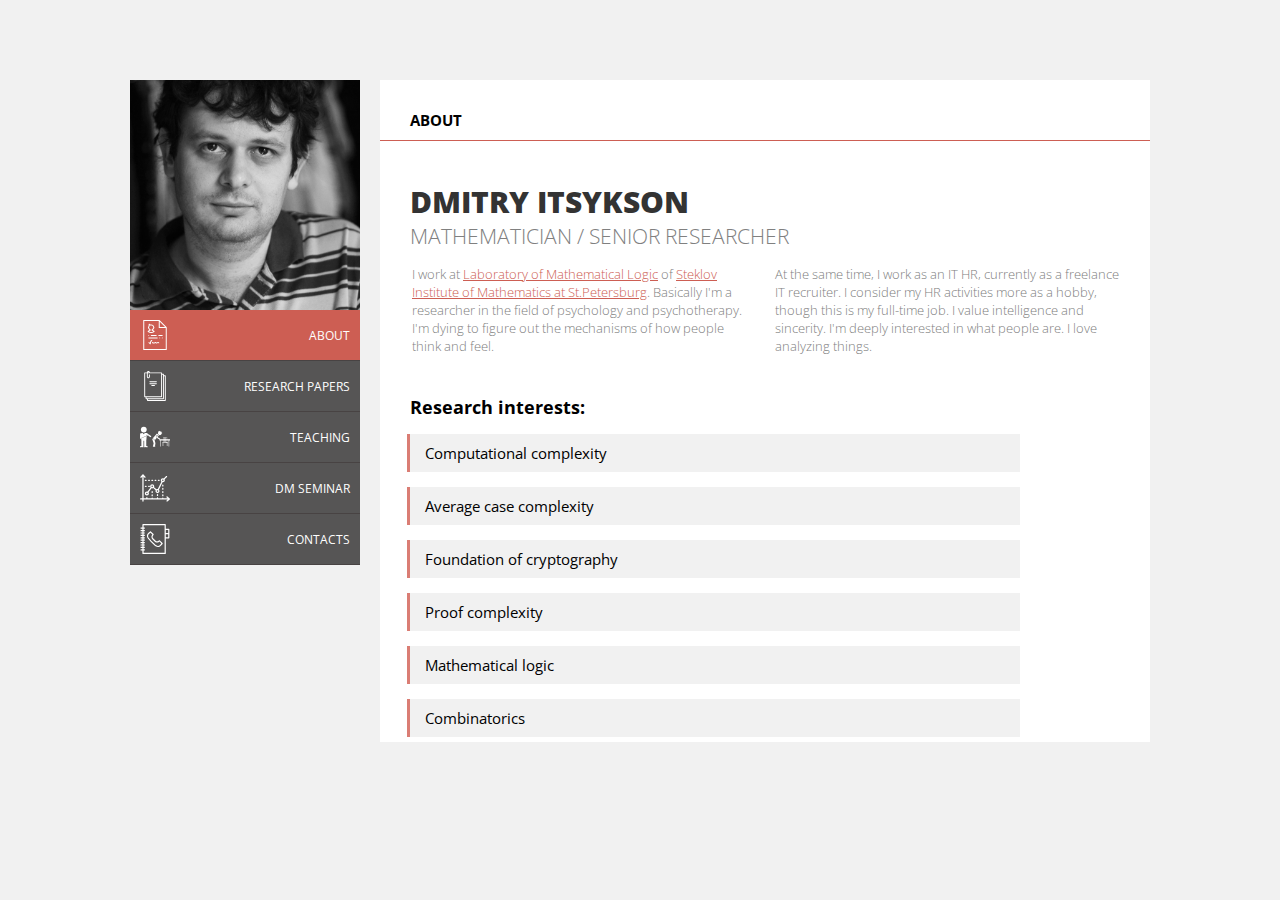
==== index.html @ 764912aa "First revision." ====
<!DOCTYPE html>
<html>
<head>
  <meta charset="utf-8">
  <title>Dmitry Itsykson</title>
  <script src="https://cdnjs.cloudflare.com/ajax/libs/jquery/3.1.1/jquery.min.js">
  </script>
  <script src="Dima.js">
  </script>
  <link href="style.css" rel="stylesheet">
  <link href="https://fonts.googleapis.com/css?family=Open+Sans:300,400,800" rel="stylesheet">
  <meta name="viewport" content="width=device-width, initial-scale=1">
</head>
<body>
  <div class="whole-page">
    <div class="pic-and-menu">
      <div class="pic-container">
        <img alt="Dmitry Itsykson" class="pic" src="Dmitry-bw.jpg"> 
      </div>
      <nav>
        <ul class="menu">
          <li class="mobile-menu">
            <button class="mobile-menu-button">
              <img alt="P" class="mobile-menu-icon" src="icons/svg/resume.svg">
            </button>
          </li>
          <li class="menu-button" data-card-id='about'>
            <a href="#about"> 
              <img alt="P" class="menu-icon" src="icons/svg/resume.svg">
              <div class="menu-text">
                ABOUT
              </div>
            </a>
          </li> 
          <li class="menu-button" data-card-id="papers">
          <a href="#papers">
            <img alt="P" class="menu-icon" src="icons/svg/book.svg">
            <div class="menu-text">
              RESEARCH PAPERS
            </div>
          </a>
          </li> <!--button class="menu-button" data-card-id="slides">
              <img class="menu-icon" src="icons/svg/presentation.svg" alt="P">
              <div class="menu-text">SLIDES OF MY TALKS</div-->
          <li class="menu-button" data-card-id="teaching">
          <a href="#teaching">
            <img alt="P" class="menu-icon" src="icons/svg/old.svg">
            <div class="menu-text">
              TEACHING
            </div>
          </a>
          </li> 
          <li class="menu-button" data-card-id="seminar">
          <a href="#seminar">
            <img alt="P" class="menu-icon" src="icons/svg/connection.svg">
            <div class="menu-text">
              DM SEMINAR
            </div>
          </a>
          </li> 
          <li class="menu-button" data-card-id="contacts">
          <a href="#contacts">
            <img alt="P" class="menu-icon" src="icons/svg/phone-book.svg">
            <div class="menu-text">
              CONTACTS
            </div>
          </a>
          </li>
        </ul>
      </nav>
    </div>
    <div class="card" data-card="about">
      <div class="heading">
        <h2>ABOUT</h2>
      </div>
      <div class="main-content">
        <div class="name">
          DMITRY ITSYKSON
        </div>
        <div class="position">
          MATHEMATICIAN / SENIOR RESEARCHER
        </div>
        <div class="description">
          <div class="description-left-column">
            I work at <a href="http://logic.pdmi.ras.ru/" target="_blank">Laboratory of
            Mathematical Logic</a> of <a href="http://www.pdmi.ras.ru/pdmi/index.php" target=
            "_blank">Steklov Institute of Mathematics at St.Petersburg</a>. Basically I'm a
            researcher in the field of psychology and psychotherapy. I'm dying to figure out the
            mechanisms of how people think and feel.
          </div>
          <div class="description-right-column">
            At the same time, I work as an IT HR, currently as a freelance IT recruiter. I consider
            my HR activities more as a hobby, though this is my full-time job. I value intelligence
            and sincerity. I'm deeply interested in what people are. I love analyzing things.
          </div>
        </div>
        <div class="interests-title title">
          <b>Research interests:</b>
        </div>
        <div class="interests-list-container">
          <ul class="interests-list fancy-list">
            <li>Computational complexity</li>
            <li>Average case complexity</li>
            <li>Foundation of cryptography</li>
            <li>Proof complexity</li>
            <li>Mathematical logic</li>
            <li>Combinatorics</li>
          </ul>
        </div>
      </div><!--закончилась right-part-research-interests-->
    </div>
    <div class="card" data-card="teaching">
      <div class="heading">
        <h2>TEACHING</h2>
      </div>
      <div class="main-content">
        <div class="list-container">
          <ul class="teaching-list block-list">
            <li>
              <div class="teaching-item">
                <div class="course-name">
                  Randomized methods in computations
                </div>
                <div class="course-place">
                  Computer Science Club
                </div>
                <div class="course-year">
                  Spring 2012
                </div>
              </div>
              <div class="course-space"></div>
            </li>
            <li>
              <div class="teaching-item">
                <div class="course-name">
                  Advanced topics in Computational Complexity
                </div>
                <div class="course-place">
                  Academic University
                </div>
                <div class="course-year">
                  Spring 2011
                </div>
              </div>
              <div class="course-space"></div>
            </li>
            <li>
              <div class="teaching-item">
                <div class="course-name">
                  Computational Complexity
                </div>
                <div class="course-place">
                  Academic University
                </div>
                <div class="course-year">
                  Fall 2010, Fall 2011
                </div>
              </div>
              <div class="course-space"></div>
            </li>
            <li>
              <div class="teaching-item">
                <div class="course-name">
                  Foundations of cryptography and average-case complexity
                </div>
                <div class="course-place">
                  Academic University
                </div>
                <div class="course-year">
                  Spring 2010, Spring 2012
                </div>
              </div>
              <div class="course-space"></div>
            </li>
            <li>
              <div class="teaching-item">
                <div class="course-name">
                  Advanced topics in Discrate Mathematics (expanders, probabalistic and algebraic
                  methods in combinatorics)
                </div>
                <div class="course-place">
                  Academic University
                </div>
                <div class="course-year">
                  Spring 2010, Spring 2011, Spring 2012
                </div>
              </div>
              <div class="course-space"></div>
            </li>
            <li>
              <div class="teaching-item">
                <div class="course-name">
                  ASeminar on theoretical computer science
                </div>
                <div class="course-place">
                  Academic University
                </div>
                <div class="course-year">
                  Spring 2010
                </div>
              </div>
              <div class="course-space"></div>
            </li>
            <li>
              <div class="teaching-item">
                <div class="course-name">
                  Seminar om Mathematical Logic and Complexity theory
                </div>
                <div class="course-place">
                  Academic University
                </div>
                <div class="course-year">
                  Fall 2009
                </div>
              </div>
              <div class="course-space"></div>
            </li>
            <li>
              <div class="teaching-item">
                <div class="course-name">
                  Mathematical foundations of Computer Science
                </div>
                <div class="course-place">
                  Computer Science club
                </div>
                <div class="course-year">
                  Fall 2009
                </div>
              </div>
              <div class="course-space"></div>
            </li>
            <li>
              <div class="teaching-item">
                <div class="course-name">
                  Hardness vs randomness
                </div>
                <div class="course-place">
                  Computer Science club
                </div>
                <div class="course-year">
                  Spring 2009
                </div>
              </div>
              <div class="course-space"></div>
            </li>
            <li>
              <div class="teaching-item">
                <div class="course-name">
                  Mathematical Logic
                </div>
                <div class="course-place">
                  Academic University
                </div>
                <div class="course-year">
                  Spring 2009
                </div>
              </div>
              <div class="course-space"></div>
            </li>
            <li>
              <div class="teaching-item">
                <div class="course-name">
                  Discrete mathematics
                </div>
                <div class="course-place">
                  Academic University
                </div>
                <div class="course-year">
                  Fall 2008, Fall 2009
                </div>
              </div>
              <div class="course-space"></div>
            </li>
            <li>
              <div class="teaching-item">
                <div class="course-name">
                  Campaign against illiteracy
                </div>
                <div class="course-place">
                  Computer Science Club
                </div>
                <div class="course-year">
                  Fall 2007, Fall 2008
                </div>
              </div>
              <div class="course-space"></div>
            </li>
            <li>
              <div class="teaching-item">
                <div class="course-name">
                  Advanced topics in Discrete Mathematics
                </div>
                <div class="course-place">
                  Special Seminar for SPbSU students
                </div>
                <div class="course-year">
                  Spring-Fall 2007
                </div>
              </div>
              <div class="course-space"></div>
            </li>
            <li>
              <div class="teaching-item">
                <div class="course-name">
                  Mathematics
                </div>
                <div class="course-place">
                  St. Petersburg Center of mathematical education
                </div>
                <div class="course-year">
                  2004-2011
                </div>
              </div>
              <div class="course-space"></div>
            </li>
          </ul>
        </div>
      </div>
    </div>
    <div class="card" data-card="papers">
      <div class="heading">
        <h2>PAPERS</h2>
      </div>
      <div class="main-content">
        <div class="list-container">
          <ul class="papers-list block-list">
            <li>
              <div class="papers-item">
                <div class="paper-authors">
                  Dmitry Itsykson, Alexander Okhotin, Vsevolod Oparin
                </div>
                <div class="paper-title">
                  Computational and proof complexity of partial string avoidability
                </div>
                <div class="paper-detailes">
                  MFCS 2016, [pdf].
                </div>
              </div>
              <div class="paper-space"></div>
            </li>
            <li>
              <div class="papers-item">
                <div class="paper-authors">
                  Dmitry Itsykson, Vsevolod Oparin, Mikhail Slabodkin, Dmitriy Sokolov
                </div>
                <div class="paper-title">
                  Tight Lower Bounds on the Resolution Complexity of Perfect Matching Principles
                </div>
                <div class="paper-detailes">
                  Fundamenta Informaticae vol. 145, no. 3, pp. 229-242, 2016.
                </div>
              </div>
              <div class="paper-space"></div>
            </li>
            <li>
              <div class="papers-item">
                <div class="paper-authors">
                  Dmitry Itsykson, Alexander Knop and Dmitry Sokolov
                </div>
                <div class="paper-title">
                  Complexity of distributions and average-case hardness
                </div>
                <div class="paper-detailes">
                  ECCC Report TR15-174. Accepted to ISAAC 2016.
                </div>
              </div>
              <div class="paper-space"></div>
            </li>
            <li>
              <div class="papers-item">
                <div class="paper-authors">
                  Dmitry Itsykson, Alexander Knop and Dmitry Sokolov
                </div>
                <div class="paper-title">
                  Heuristic time hierarchies via hierarchies for sampling distributions
                </div>
                <div class="paper-detailes">
                  ECCC Report TR14-178 Accepted to ISAAC 2015.
                </div>
              </div>
              <div class="paper-space"></div>
            </li>
            <li>
              <div class="papers-item">
                <div class="paper-authors">
                  Dmitry Itsykson, Mikhail Slabodkin and Dmitry Sokolov
                </div>
                <div class="paper-title">
                  Resolution complexity of perfect matching principles for sparse graphs
                </div>
                <div class="paper-detailes">
                  ECCC Report TR14-093. Accepted to CSR 2015. Draft [.pdf].
                </div>
              </div>
              <div class="paper-space"></div>
            </li>
            <li>
              <div class="papers-item">
                <div class="paper-authors">
                  Dmitry Itsykson and Dmitry Sokolov
                </div>
                <div class="paper-title">
                  Lower bounds for splittings by linear combinations
                </div>
                <div class="paper-detailes">
                  Accepted to MFCS-2014. Draft (updated 09.08.2014).
                </div>
              </div>
              <div class="paper-space"></div>
            </li>
            <li>
              <div class="papers-item">
                <div class="paper-authors">
                  Dmitry Itsykson and Dmitry Sokolov
                </div>
                <div class="paper-title">
                  On fast non-deterministic algorithms and short heuristic proofs
                </div>
                <div class="paper-detailes">
                  Fundamenta Informaticae, 132(1):113-129, 2014. Draft [.pdf].
                </div>
              </div>
              <div class="paper-space"></div>
            </li>
            <li>
              <div class="papers-item">
                <div class="paper-authors">
                  Dmitry Itsykson and Vsevolod Oparin
                </div>
                <div class="paper-title">
                  Graph expansion, Tseitin formulas and resolution proofs for CSP
                </div>
                <div class="paper-detailes">
                  In proceedings of CSR 2013, LNCS 7913: 162-173. Draft [.pdf].
                </div>
              </div>
              <div class="paper-space"></div>
            </li>
            <li>
              <div class="papers-item">
                <div class="paper-authors">
                  Edward A. Hirsch and Dmitry Itsykson
                </div>
                <div class="paper-title">
                  On an optimal randomized acceptor for graph nonisomorphism
                </div>
                <div class="paper-detailes">
                  Information Processing Letters, 112: 166-171, 2012. Draft [.pdf].
                </div>
              </div>
              <div class="paper-space"></div>
            </li>
            <li>
              <div class="papers-item">
                <div class="paper-authors">
                  Dmitry Itsykson and Dmitry Sokolov
                </div>
                <div class="paper-title">
                  Lower bounds for myopic DPLL algorithms with a cut heuristic
                </div>
                <div class="paper-detailes">
                  In proceedings of ISAAC 2011. ECCC Report TR12-141. [pdf]
                </div>
              </div>
              <div class="paper-space"></div>
            </li>
            <li>
              <div class="papers-item">
                <div class="paper-authors">
                  Edward A. Hirsch , Dmitry Itsykson, Valeria Nikolaenko and Alexander Smal
                </div>
                <div class="paper-title">
                  Optimal heuristic algorithms for the image of an injective function
                </div>
                <div class="paper-detailes">
                  ECCC Report TR11-091. Zapiski Nauchnyh Seminarov POMI (Journal of Mathematical
                  Sciences), 399:15-32, 2012.
                </div>
              </div>
              <div class="paper-space"></div>
            </li>
            <li>
              <div class="papers-item">
                <div class="paper-authors">
                  Edward A. Hirsch , Dmitry Itsykson, Ivan Monakhov and Alexander Smal
                </div>
                <div class="paper-title">
                  On optimal heuristic randomized semidecision procedures, with application to
                  proof complexity and cryptography
                </div>
                <div class="paper-detailes">
                  ECCC Report TR10-193. [pdf]. Theory of Computing Systems 51:179-195, 2012.
                </div>
              </div>
              <div class="paper-space"></div>
            </li>
            <li>
              <div class="papers-item">
                <div class="paper-authors">
                  Dmitry Itsykson and Dmitry Sokolov
                </div>
                <div class="paper-title">
                  The complexity of inversion of explicit Goldreich's function by DPLL algorithms
                </div>
                <div class="paper-detailes">
                  Zapiski Nauchnyh Seminarov POMI (Journal of Mathematical Sciences), 399:88-109,
                  2012 [pdf]. Preliminary version appeared in proceedings of CSR 2011, LNCS 6651
                  pp. 134-147.
                </div>
              </div>
              <div class="paper-space"></div>
            </li>
            <li>
              <div class="papers-item">
                <div class="paper-authors">
                  Edward A. Hirsch and Dmitry Itsykson
                </div>
                <div class="paper-title">
                  On optimal heuristic randomized semidecision procedures, with application to
                  proof complexity
                </div>
                <div class="paper-detailes">
                  ArXiv preprint arXiv:0908.2707v2 [cs.CC], in proceedings of STACS 2010,
                  pp.453-464.
                </div>
              </div>
              <div class="paper-space"></div>
            </li>
            <li>
              <div class="papers-item">
                <div class="paper-authors">
                  Dmitry M. Itsykson
                </div>
                <div class="paper-title">
                  Lower bound on average-case complexity of inversion of Goldreich function by
                  "drunken" backtracking algorithms
                </div>
                <div class="paper-detailes">
                  PDMI PREPRINT 3/2009. [ps.gz] (in Russian). In proceedings of CSR 2010, LNCS
                  6072, pp. 204-215. The paper won Yandex best paper award. Draft [.pdf]. To appear
                  in Theory of Computing Systems.
                </div>
              </div>
              <div class="paper-space"></div>
            </li>
            <li>
              <div class="papers-item">
                <div class="paper-authors">
                  Dmitry M. Itsykson
                </div>
                <div class="paper-title">
                  Structural complexity of AvgBPP
                </div>
                <div class="paper-detailes">
                  ECCC Report TR08-073, [ps], [pdf]. Annals of Pure and Applied Logic, 162(3):
                  213-223, 2010. Preliminary version appeared in proceedings of CSR 2009, LNCS
                  5675, pp. 155-166, 2009. The paper won Yandex best student paper award.
                </div>
              </div>
              <div class="paper-space"></div>
            </li>
            <li>
              <div class="papers-item">
                <div class="paper-authors">
                  Edward A. Hirsch and Dmitry M. Itsykson
                </div>
                <div class="paper-title">
                  An infinitely-often one-way function based on an average-case assumption
                </div>
                <div class="paper-detailes">
                  ECCC Report TR07-117. [ps] , [pdf] Algebra and Analisys, 21(3):129--143, 2009.
                  English translation: St. Petersburg Mathematical Journal, 21(3): 459-468, 2010.
                  Preliminary version appeared in proceedings of WoLLIC 2008, LNCS 5110, pp.
                  208-217.
                </div>
              </div>
              <div class="paper-space"></div>
            </li>
            <li>
              <div class="papers-item">
                <div class="paper-authors">
                  Dmitry Itsykson and Arist Kojevnikov
                </div>
                <div class="paper-title">
                  Lower bounds of static Lovasz-Schrijver calculus proofs for Tseitin tautologies
                </div>
                <div class="paper-detailes">
                  Zapiski Nauchnyh Seminarov POMI, 340:10-32, 2006 (in Russian), [ps.gz]. English
                  translation appeared in Journal of Mathematical Sciences 145(3):4942-4952, 2007,
                  [pdf].<br>
                  Preliminary version appeared as Exponential Lower Bound on the Size of Static
                  Lovasz-Schrijver Calculus in Proceedings of the 33rd International Colloquium on
                  Automata, Languages and Programming (ICALP 2006), pp. 323-334, [doi].
                </div>
              </div>
              <div class="paper-space"></div>
            </li>
            <li>
              <div class="papers-item">
                <div class="paper-authors">
                  M. Alekhnovich, E. A. Hirsch, D. Itsykson
                </div>
                <div class="paper-title">
                  Exponential lower bounds for the running time of DPLL algorithms on satisfiable
                  formulas
                </div>
                <div class="paper-detailes">
                  Extended abstract appears in Proceedings of ICALP 2004, LNCS 3142, 2004,
                  pp.84-96. Full article appeared in Journal of Automated Reasoning (2005) 35:
                  51-72, [ps], [pdf].
                </div>
              </div>
              <div class="paper-space"></div>
            </li>
          </ul>
        </div>
      </div>
    </div>
    <div class="card" data-card="seminar">
      <div class="heading">
        <h2>DISCRETE MATHEMATICS SEMINAR</h2>
      </div>
      <div class="main-content">
        <div class="seminar-description">
          Since 2009 I've been responsible for our Discrete Mathematics seminar. The seminar treats
          the term "Discrete Mathematics" in the most broad sense that includes logic, computations
          and complexity. The current usual time is Friday at 18:00. The web-page contains a link
          to seminar's mailing list subscription.
        </div>
      </div>
    </div>
    <div class="card" data-card="contacts">
      <div class="heading">
        <h2>CONTACTS</h2>
      </div>
      <div class="main-content">
        <div class="address">
          <div class="title">
            <b>Address:</b>
          </div>
          <div class="contact-information">
            <a href="http://logic.pdmi.ras.ru/" target="_blank">Laboratory of Mathematical
            Logic</a><br>
            <a href="http://www.pdmi.ras.ru/pdmi/index.php" target="_blank">Steklov Institute of
            Mathematics at St.Petersburg</a><br>
            27 Fontanka, St.Petersburg 191023, Russia
          </div>
        </div>
        <div class="email">
          <div class="title">
            <b>Email:</b>
          </div>
          <div class="contact-information">
            username: dmitrits, domain: pdmi.ras.ru
          </div>
        </div>
      </div>
    </div>
  </div>
</body>
</html>
---- style.css ----
body {
  margin: 0px;
  background-color: #f1f1f1;
}

.whole-page {
  display: flex;
  font-family: sans-serif;
  font-family: 'Open Sans', sans-serif;
}

.pic-and-menu {
  display: flex;
  flex-direction: column;
  padding-top: 80px;
  padding-left: 130px;
}

.pic-container {
  display: flex;
}

.pic {
  width: 100%;
  height: 100%;
}

.menu {
  display: flex;
  flex-direction: column;
  list-style-type: none;
  margin: 0;
}

.menu-button {
  /*display: flex;
  justify-content: space-between;*/
  /*background-color: #565555; 
  color: white;
  align-items: center;
  height: 50px;
  border: none;*/
  margin: 0;
  /*border-bottom: 1px solid #484343;
  outline: none;*/
}

.menu-button > a:link, 
.menu-button > a:visited {
  display: flex;
  color: white;
  text-decoration: none;
  justify-content: space-between;
  background-color: #565555;
  align-items: center;
  border: none;
  border-bottom: 1px solid #484343;
  outline: none;
}

.menu-button:hover > a {
  /*background-color: #c77249; /*для рыжего*/
  /*background-color: #484848; /*серый*/
  /*background-color: #696868; /*серый светлее*/
  /*background-color: #50637d; /*синий*/
  /*background-color: #3f4a69; /*синий к серому*/
  background-color: #a77974;
  color: white;
}

.menu-button.selected > a {
  /*background-color: #da5b35; /*рыжий*/
  /*background-color: #353535; /*серый*/
  /*background-color: #4e4d4d; /*серый светлее*/
  /*background-color: #2c3e58; /*синий*/
  /*background-color: #102e58; /*синий к серому*/
  /*background-color: #d8472f; /*оранжевый*/
  background-color: #cd5e53;
  color: white;
}

.menu-icon {
  padding-left: 10px;
  height: 30px; 
  width: 30px;
}

.menu-text {
  padding-right: 10px;
  font-size: 12px;
}

.card {
  display: flex;
  flex-direction: column;
  background-color: white;
  margin-left: 20px;
  margin-top: 80px;
  margin-right: 130px;
  flex-grow: 1;
}

#about {
  display: flex;
  flex-direction: column;
  /*display: none; /*скрывает всю правую часть ресёч интересов*/
}

.heading {
  font-size: 15px;
  padding-top: 30px;
  padding-left: 30px;
  padding-right: 30px;
  padding-bottom: 10px;
  /*border-bottom: 1px solid #fde8d7; /*бежевый*/
  /*border-bottom: 1px solid #deac9d; /*рыжий*/
  /*border-bottom: 1px solid #929090; /*серый*/
  /*border-bottom: 1px solid #222188; /*синий*/
  border-bottom: 1px solid #cd5e53;
}

h2 {
  font-size: 15px;
  margin-top: 0px;
  margin-bottom: 0px;
}

.main-content {
  display: flex;
  flex-direction: column;
  margin-left: 30px;
  /*margin-right: 30px;*/
  background-color: white;
  padding-right: 30px;
  padding-top: 30px;
}

.name {
  font-size: 30px;
  padding-top: 10px;
  color: #333333;
  font-weight: 800;
}

.position {
  font-size: 21px;
  padding-top: 0px;
  color: grey;
  font-weight: 300;
}

a:link {
  /*color: #c38958; /*рыжий*/
  /*color: #222188; /*синий*/
  color: #cd5e53;
}

a:visited {
  /*color: #c38958;*/ /*рыжий*/
  /* color: #717171; /*серый*/
  /*color: #0c1090; /*синий*/
  color: #cd5e53;
}

.description {
  display: flex;
  padding-top: 15px;
  font-size: 13px;
  padding-left: 2px;
  color: grey;
  font-weight: 300;
}

.description-left-column {
  padding-right: 30px;
}

.title {
  padding-top: 40px;
  font-size: 18px;
  padding-bottom:;
}

.interests-list {
  font-size: 15px;
  margin-left: -3px;
  list-style-type: none;
}

.interests-list-container {
  margin-bottom: -10px;
  
}

.interests-title {
  
}

ul {
  padding-left: 0px;
}

.fancy-list > li {
  /*border-left: 3px solid #184482;*/
  border-left: 3px solid #da7d74;
  padding: 9px 15px;
  margin-bottom: 15px;
  background-color: #f1f1f1;
  margin-right: 100px;
}

li {
  margin-bottom: 5px;
}

.teaching-item {
  display: flex;
  flex-direction: column;
  border-left: 3px solid #da7d74;
  padding-left: 20px;
  background-color: #f1f1f1;
  padding-right: 50px;
  padding-top: 10px;
  padding-bottom: 10px;
}

#teaching {
  display: flex;
  flex-direction: column;
  /*display: none; /*скрывает всю часть с teaching*/
}

.teaching-title {
  /*display: none; /*Чтобы писать другие страницы*/
  margin-top: 33px;
}

.list-container {
  font-size: 17px;
  padding-left: 0px;
  padding-right: 50px;
  /*display: none; /*Чтобы писать другие страницы*/
}

.course-name {
  font-size: 17px;
}

.course-place {
  font-size: 14px;
  padding-left: 0px;
  color: #565656;
}

.course-year {
  font-size: 12px;
  color: grey;
  margin-top: 0px;
  font-style: italic;
  padding-left: 0px;
}

.block-list {
  list-style-type: none;
  padding-top: 0px;
  margin-left: 0px;
}

.course-space {
  padding-bottom: 20px;
}

.papers-item {
  display: flex;
  flex-direction: column;
  border-left: 3px solid #da7d74;
  padding-left: 20px;
  background-color: #f1f1f1;
  padding-right: 50px;
  padding-top: 10px;
  padding-bottom: 10px;
}

.paper-space {
  padding-bottom: 20px;
}

.paper-authors {
  font-size: 16px;
  padding-left: 0px;
  color: #565656;
}

.paper-title {
  font-size: 17px;
  font-style: bold;
  /*color: #af5a1a;*/ /*рыжий*/
  /*color: #6f2506; /*коричневый*/
  color: black;
}

.paper-detailes {
  font-size: 14px;
  color: grey;
  margin-top: 0px;
  padding-left: 0px;
}

.seminar-description {
  margin-top: 10px;
  color: #333333;
  margin-bottom: 25px;
}

@media screen and (min-width: 637px) {
  .pic-container {
    width: 230px;
    height: 230px;
  }

  .mobile-menu {
    display: none; 
  }

  .menu-button > a:link, 
  .menu-button > a:visited {
    height: 50px;
  }
}

@media screen and (min-width: 851px) and (max-width: 1000px) {
  .card {
    margin-right: 30px;
  }
}

@media screen and (min-width: 637px) and (max-width: 850px) {
  .description {
    display: flex;
    flex-direction: column;
    padding-top: 10px;
    font-size: 13px;
    padding-left: 2px;
    color: grey;
    font-weight: 300;
  }
}

@media screen and (min-width: 456px) and (max-width: 636px) {
  .whole-page {
    display: flex;
    flex-direction: column;
    align-items: flex-start;
  }

  .pic-container {
    height: 300px;
    flex-basis: 300px;
    flex-shrink: 0;
  }

  .pic-and-menu {
    display: flex;
    flex-direction: row;
    padding-left: 20px;
    padding-right: 20px;
  }

  nav {
    flex-basis: 290px;
    /*width: 250px;*/
    flex-shrink: 1; /*не работает*/
  }

  .menu-button > a:link, 
  .menu-button > a:visited {
    justify-content: flex-end;
  }

  .menu {
    height: 300px;
  }

  .menu-button > a {
    flex-grow: 1;
    /*border-left: 5px solid #8a613e;*/ /*бежевый*/
    border-left: 5px solid #828282; /*светло-серый*/
    justify-content: flex-end;
  }

  .menu-button {
    flex-grow: 1;
    display: flex;
  }

  .mobile-menu {
    display: none; 
  }

  .menu-icon {
    display: none;
  }

  .card {
    display: flex;
    flex-direction: column;
    background-color: white;
    margin-left: 20px;
    margin-top: 40px;
    margin-right: 20px;
    flex-grow: 1;
  }
}

@media screen and (max-width: 455px) {
  .whole-page {
    display: flex;
    flex-direction: column;
    font-family: sans-serif;
    font-family: 'Open Sans', sans-serif;
  }

  .pic-and-menu {
    display: flex;
    flex-direction: column;
    padding: 10px;
  }

  .mobile-menu {
    display: flex;
    justify-content: center;
    flex-grow: 1;
    background-color: #565555;
    color: white; 
    align-items: center;
    height: 50px;
    border: none;
    padding: 0px;
    margin: 0px;
    /*border-bottom: 1px solid #8a613e;*/
    outline: none;
    border-bottom: 1px solid #484343;
  }

  .mobile-menu-icon {
    height: 30px; 
    width: 30px;
    background-color: #565555;
    color: white; 
  }

  .mobile-menu-button {
    background-color: transparent;
    border: 1px solid white;
    outline: none;
  }

  .menu {
    display: flex;
  }

  .menu-button {
    display: none;
    flex-grow: 1;
    justify-content: center;
    /*background-color: #c38958;
    color: #fde8d7;*/
    background-color: #565555;
    color: white; 
    align-items: center;
    height: 50px;
    border: none;
    border-bottom: 1px solid #484343;
    padding: 0px;
    /*border-bottom: 1px solid #8a613e;*/
    outline: none;
  }

  .menu-button-visible {
    display: flex;
  }

  .menu-button.selected {
    background-color: #cd5e53;
    color: white;
  }

  .menu-button:hover {
    background-color: #a77974;
    color: white;
}

  .menu-icon {
    display: none;
    height: 30px; 
    width: 30px;
  }

  .menu-text {
    font-size: 12px;
    padding: 0px;
  }

  .menu-button > a:link, 
  .menu-button > a:visited {
    border: none;
  }

  .card {
    display: flex;
    flex-direction: column;
    background-color: white;
    margin-left: 10px;
    margin-top: 30px;
    margin-right: 10px;
    flex-grow: 1;
  }

  .description {
    display: flex;
    flex-direction: column;
    padding-top: 10px;
    font-size: 13px;
    padding-left: 2px;
    color: grey;
    font-weight: 300;
  }

  .name {
    font-size: 20px;
    padding-top: 20px;
    color: #333333;
    font-weight: 800;
  }

  .position {
    font-size: 16px;
    padding-top: 0px;
    color: grey;
    font-weight: 300;
  }

  .title {
    padding-top: 40px;
    font-size: 15px;
    padding-bottom:;
  }

  .interests-list {
    font-size: 13px;
    margin-left: -3px;
    list-style-type: none;
  }

  .fancy-list > li {
    border-left: 3px solid grey;
    padding: 0px;
    margin-bottom: 15px;
    background-color: #f1f1f1;
    margin-right: 0px;
  }

  li {
    margin-bottom: 5px;
  }

  .teaching-item {
    display: flex;
    flex-direction: column;
    border-left: 3px solid grey;
    padding-left: 20px;
    background-color: #f1f1f1;
    padding-right: 50px;
    padding-top: 10px;
    padding-bottom: 10px;
  }

  .list-container {
    font-size: 17px;
    padding-right: 0px;
  }

  .contact-information {
    font-size: 12px;
  }

  .course-name {
  font-size: 15px;
  }

  .course-place {
    font-size: 12px;
    padding-left: 0px;
    color: #565656;
  }

  .course-year {
    font-size: 10px;
    color: grey;
    margin-top: 0px;
    font-style: italic;
    padding-left: 0px;
  }

  .paper-authors {
  font-size: 14px;
  padding-left: 0px;
  color: #565656;
  }

  .paper-title {
    font-size: 15px;
    font-style: bold;
    /*color: #af5a1a;*/ /*рыжий*/
    /*color: #6f2506; /*коричневый*/
    color: black;
  }

  .paper-detailes {
    font-size: 12px;
    color: grey;
    margin-top: 0px;
    padding-left: 0px;
  }
}
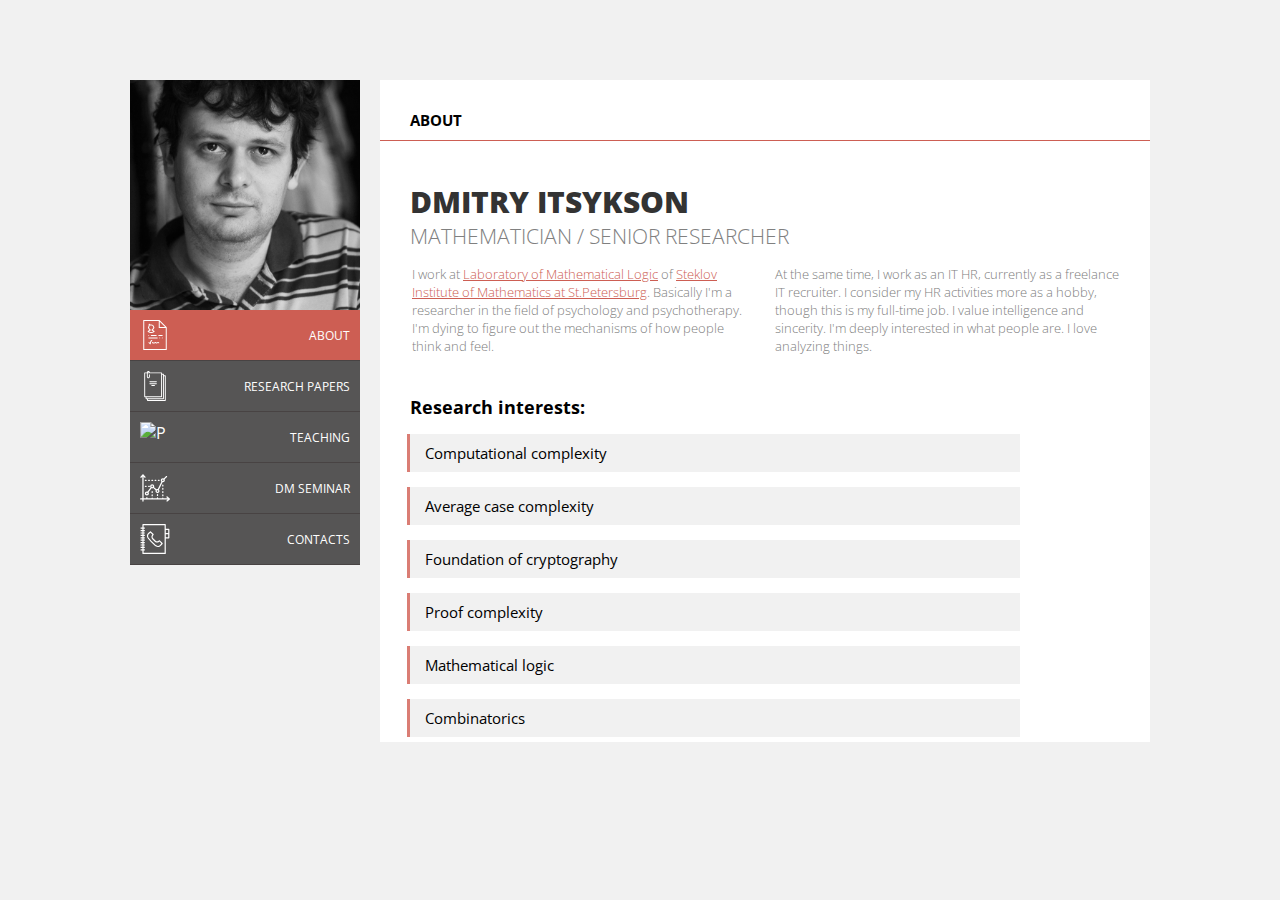
==== commit dc258eab: "Mobile menu and teaching icons changed" ====
--- a/index.html
+++ b/index.html
@@ -20,9 +20,9 @@
       <nav>
         <ul class="menu">
           <li class="mobile-menu">
-            <button class="mobile-menu-button">
-              <img alt="P" class="mobile-menu-icon" src="icons/svg/resume.svg">
-            </button>
+            <div class="mobile-menu-button">
+              <img alt="P" class="mobile-menu-icon" src="icons/svg/menu-1.svg">
+            </div>
           </li>
           <li class="menu-button" data-card-id='about'>
             <a href="#about"> 
@@ -44,7 +44,7 @@
               <div class="menu-text">SLIDES OF MY TALKS</div-->
           <li class="menu-button" data-card-id="teaching">
           <a href="#teaching">
-            <img alt="P" class="menu-icon" src="icons/svg/old.svg">
+            <img alt="P" class="menu-icon" src="icons/svg/stats-presentation.svg">
             <div class="menu-text">
               TEACHING
             </div>
--- a/style.css
+++ b/style.css
@@ -4,19 +4,30 @@
 }
 
 .whole-page {
+  display: -webkit-box;
+  display: -ms-flexbox;
   display: flex;
   font-family: sans-serif;
   font-family: 'Open Sans', sans-serif;
 }
 
 .pic-and-menu {
-  display: flex;
-  flex-direction: column;
+  display: -webkit-box;
+  display: -ms-flexbox;
+  display: flex;
+  -webkit-box-orient: vertical;
+  -webkit-box-direction: normal;
+      -ms-flex-direction: column;
+          flex-direction: column;
   padding-top: 80px;
   padding-left: 130px;
+  -ms-flex-negative: 0;
+      flex-shrink: 0;
 }
 
 .pic-container {
+  display: -webkit-box;
+  display: -ms-flexbox;
   display: flex;
 }
 
@@ -26,8 +37,13 @@
 }
 
 .menu {
-  display: flex;
-  flex-direction: column;
+  display: -webkit-box;
+  display: -ms-flexbox;
+  display: flex;
+  -webkit-box-orient: vertical;
+  -webkit-box-direction: normal;
+      -ms-flex-direction: column;
+          flex-direction: column;
   list-style-type: none;
   margin: 0;
 }
@@ -47,12 +63,18 @@
 
 .menu-button > a:link, 
 .menu-button > a:visited {
+  display: -webkit-box;
+  display: -ms-flexbox;
   display: flex;
   color: white;
   text-decoration: none;
-  justify-content: space-between;
+  -webkit-box-pack: justify;
+      -ms-flex-pack: justify;
+          justify-content: space-between;
   background-color: #565555;
-  align-items: center;
+  -webkit-box-align: center;
+      -ms-flex-align: center;
+          align-items: center;
   border: none;
   border-bottom: 1px solid #484343;
   outline: none;
@@ -91,18 +113,30 @@
 }
 
 .card {
-  display: flex;
-  flex-direction: column;
+  display: -webkit-box;
+  display: -ms-flexbox;
+  display: flex;
+  -webkit-box-orient: vertical;
+  -webkit-box-direction: normal;
+      -ms-flex-direction: column;
+          flex-direction: column;
   background-color: white;
   margin-left: 20px;
   margin-top: 80px;
   margin-right: 130px;
-  flex-grow: 1;
+  -webkit-box-flex: 1;
+      -ms-flex-positive: 1;
+          flex-grow: 1;
 }
 
 #about {
-  display: flex;
-  flex-direction: column;
+  display: -webkit-box;
+  display: -ms-flexbox;
+  display: flex;
+  -webkit-box-orient: vertical;
+  -webkit-box-direction: normal;
+      -ms-flex-direction: column;
+          flex-direction: column;
   /*display: none; /*скрывает всю правую часть ресёч интересов*/
 }
 
@@ -126,8 +160,13 @@
 }
 
 .main-content {
-  display: flex;
-  flex-direction: column;
+  display: -webkit-box;
+  display: -ms-flexbox;
+  display: flex;
+  -webkit-box-orient: vertical;
+  -webkit-box-direction: normal;
+      -ms-flex-direction: column;
+          flex-direction: column;
   margin-left: 30px;
   /*margin-right: 30px;*/
   background-color: white;
@@ -163,6 +202,8 @@
 }
 
 .description {
+  display: -webkit-box;
+  display: -ms-flexbox;
   display: flex;
   padding-top: 15px;
   font-size: 13px;
@@ -214,8 +255,13 @@
 }
 
 .teaching-item {
-  display: flex;
-  flex-direction: column;
+  display: -webkit-box;
+  display: -ms-flexbox;
+  display: flex;
+  -webkit-box-orient: vertical;
+  -webkit-box-direction: normal;
+      -ms-flex-direction: column;
+          flex-direction: column;
   border-left: 3px solid #da7d74;
   padding-left: 20px;
   background-color: #f1f1f1;
@@ -225,8 +271,13 @@
 }
 
 #teaching {
-  display: flex;
-  flex-direction: column;
+  display: -webkit-box;
+  display: -ms-flexbox;
+  display: flex;
+  -webkit-box-orient: vertical;
+  -webkit-box-direction: normal;
+      -ms-flex-direction: column;
+          flex-direction: column;
   /*display: none; /*скрывает всю часть с teaching*/
 }
 
@@ -271,8 +322,13 @@
 }
 
 .papers-item {
-  display: flex;
-  flex-direction: column;
+  display: -webkit-box;
+  display: -ms-flexbox;
+  display: flex;
+  -webkit-box-orient: vertical;
+  -webkit-box-direction: normal;
+      -ms-flex-direction: column;
+          flex-direction: column;
   border-left: 3px solid #da7d74;
   padding-left: 20px;
   background-color: #f1f1f1;
@@ -336,60 +392,98 @@
 
 @media screen and (min-width: 637px) and (max-width: 850px) {
   .description {
-    display: flex;
-    flex-direction: column;
+    display: -webkit-box;
+    display: -ms-flexbox;
+    display: flex;
+    -webkit-box-orient: vertical;
+    -webkit-box-direction: normal;
+        -ms-flex-direction: column;
+            flex-direction: column;
     padding-top: 10px;
     font-size: 13px;
     padding-left: 2px;
     color: grey;
     font-weight: 300;
   }
+
+  .card {
+    margin-right: 20px;
+  }
 }
 
 @media screen and (min-width: 456px) and (max-width: 636px) {
   .whole-page {
-    display: flex;
-    flex-direction: column;
-    align-items: flex-start;
+    display: -webkit-box;
+    display: -ms-flexbox;
+    display: flex;
+    -webkit-box-orient: vertical;
+    -webkit-box-direction: normal;
+        -ms-flex-direction: column;
+            flex-direction: column;
+    -webkit-box-align: stretch;
+        -ms-flex-align: stretch;
+            align-items: stretch;
   }
 
   .pic-container {
     height: 300px;
-    flex-basis: 300px;
-    flex-shrink: 0;
+    -ms-flex-preferred-size: 300px;
+        flex-basis: 300px;
+    -ms-flex-negative: 0;
+        flex-shrink: 0;
   }
 
   .pic-and-menu {
-    display: flex;
-    flex-direction: row;
+    display: -webkit-box;
+    display: -ms-flexbox;
+    display: flex;
+    -webkit-box-orient: horizontal;
+    -webkit-box-direction: normal;
+        -ms-flex-direction: row;
+            flex-direction: row;
     padding-left: 20px;
     padding-right: 20px;
   }
 
   nav {
-    flex-basis: 290px;
+    -ms-flex-preferred-size: 290px;
+        flex-basis: 290px;
     /*width: 250px;*/
-    flex-shrink: 1; /*не работает*/
+    -ms-flex-negative: 1;
+        flex-shrink: 1; /*не работает*/
   }
 
   .menu-button > a:link, 
   .menu-button > a:visited {
-    justify-content: flex-end;
+    -webkit-box-pack: end;
+        -ms-flex-pack: end;
+            justify-content: flex-end;
   }
 
   .menu {
     height: 300px;
+    -webkit-box-flex: 1;
+        -ms-flex-positive: 1;
+            flex-grow: 1;
   }
 
   .menu-button > a {
-    flex-grow: 1;
+    -webkit-box-flex: 1;
+        -ms-flex-positive: 1;
+            flex-grow: 1;
     /*border-left: 5px solid #8a613e;*/ /*бежевый*/
     border-left: 5px solid #828282; /*светло-серый*/
-    justify-content: flex-end;
+    -webkit-box-pack: end;
+        -ms-flex-pack: end;
+            justify-content: flex-end;
   }
 
   .menu-button {
-    flex-grow: 1;
+    -webkit-box-flex: 1;
+        -ms-flex-positive: 1;
+            flex-grow: 1;
+    display: -webkit-box;
+    display: -ms-flexbox;
     display: flex;
   }
 
@@ -402,37 +496,62 @@
   }
 
   .card {
-    display: flex;
-    flex-direction: column;
+    display: -webkit-box;
+    display: -ms-flexbox;
+    display: flex;
+    -webkit-box-orient: vertical;
+    -webkit-box-direction: normal;
+        -ms-flex-direction: column;
+            flex-direction: column;
     background-color: white;
     margin-left: 20px;
     margin-top: 40px;
     margin-right: 20px;
-    flex-grow: 1;
+    -webkit-box-flex: 1;
+        -ms-flex-positive: 1;
+            flex-grow: 1;
   }
 }
 
 @media screen and (max-width: 455px) {
   .whole-page {
-    display: flex;
-    flex-direction: column;
+    display: -webkit-box;
+    display: -ms-flexbox;
+    display: flex;
+    -webkit-box-orient: vertical;
+    -webkit-box-direction: normal;
+        -ms-flex-direction: column;
+            flex-direction: column;
     font-family: sans-serif;
     font-family: 'Open Sans', sans-serif;
   }
 
   .pic-and-menu {
-    display: flex;
-    flex-direction: column;
+    display: -webkit-box;
+    display: -ms-flexbox;
+    display: flex;
+    -webkit-box-orient: vertical;
+    -webkit-box-direction: normal;
+        -ms-flex-direction: column;
+            flex-direction: column;
     padding: 10px;
   }
 
   .mobile-menu {
-    display: flex;
-    justify-content: center;
-    flex-grow: 1;
+    display: -webkit-box;
+    display: -ms-flexbox;
+    display: flex;
+    -webkit-box-pack: center;
+        -ms-flex-pack: center;
+            justify-content: center;
+    -webkit-box-flex: 1;
+        -ms-flex-positive: 1;
+            flex-grow: 1;
     background-color: #565555;
     color: white; 
-    align-items: center;
+    -webkit-box-align: center; 
+        -ms-flex-align: center; 
+            align-items: center;
     height: 50px;
     border: none;
     padding: 0px;
@@ -451,23 +570,31 @@
 
   .mobile-menu-button {
     background-color: transparent;
-    border: 1px solid white;
+    border: none;
     outline: none;
   }
 
   .menu {
+    display: -webkit-box;
+    display: -ms-flexbox;
     display: flex;
   }
 
   .menu-button {
     display: none;
-    flex-grow: 1;
-    justify-content: center;
+    -webkit-box-flex: 1;
+        -ms-flex-positive: 1;
+            flex-grow: 1;
+    -webkit-box-pack: center;
+        -ms-flex-pack: center;
+            justify-content: center;
     /*background-color: #c38958;
     color: #fde8d7;*/
     background-color: #565555;
     color: white; 
-    align-items: center;
+    -webkit-box-align: center; 
+        -ms-flex-align: center; 
+            align-items: center;
     height: 50px;
     border: none;
     border-bottom: 1px solid #484343;
@@ -477,6 +604,8 @@
   }
 
   .menu-button-visible {
+    display: -webkit-box;
+    display: -ms-flexbox;
     display: flex;
   }
 
@@ -507,18 +636,30 @@
   }
 
   .card {
-    display: flex;
-    flex-direction: column;
+    display: -webkit-box;
+    display: -ms-flexbox;
+    display: flex;
+    -webkit-box-orient: vertical;
+    -webkit-box-direction: normal;
+        -ms-flex-direction: column;
+            flex-direction: column;
     background-color: white;
     margin-left: 10px;
     margin-top: 30px;
     margin-right: 10px;
-    flex-grow: 1;
+    -webkit-box-flex: 1;
+        -ms-flex-positive: 1;
+            flex-grow: 1;
   }
 
   .description {
-    display: flex;
-    flex-direction: column;
+    display: -webkit-box;
+    display: -ms-flexbox;
+    display: flex;
+    -webkit-box-orient: vertical;
+    -webkit-box-direction: normal;
+        -ms-flex-direction: column;
+            flex-direction: column;
     padding-top: 10px;
     font-size: 13px;
     padding-left: 2px;
@@ -565,8 +706,13 @@
   }
 
   .teaching-item {
-    display: flex;
-    flex-direction: column;
+    display: -webkit-box;
+    display: -ms-flexbox;
+    display: flex;
+    -webkit-box-orient: vertical;
+    -webkit-box-direction: normal;
+        -ms-flex-direction: column;
+            flex-direction: column;
     border-left: 3px solid grey;
     padding-left: 20px;
     background-color: #f1f1f1;
@@ -622,4 +768,30 @@
     margin-top: 0px;
     padding-left: 0px;
   }
+
+  li.menu-button > a:link,
+  li.menu-button > a:visited {
+    width: 100%;
+    height: 100%;
+    display: -webkit-box;
+    display: -ms-flexbox;
+    display: flex;
+    -webkit-box-pack: center;
+        -ms-flex-pack: center;
+            justify-content: center;
+  }
+
+  .mobile-menu-button {
+    width: 100%;
+    height: 100%;
+    display: -webkit-box;
+    display: -ms-flexbox;
+    display: flex;
+    -webkit-box-align: center;
+        -ms-flex-align: center;
+            align-items: center;
+    -webkit-box-pack: center;
+        -ms-flex-pack: center;
+            justify-content: center;
+  }
 }